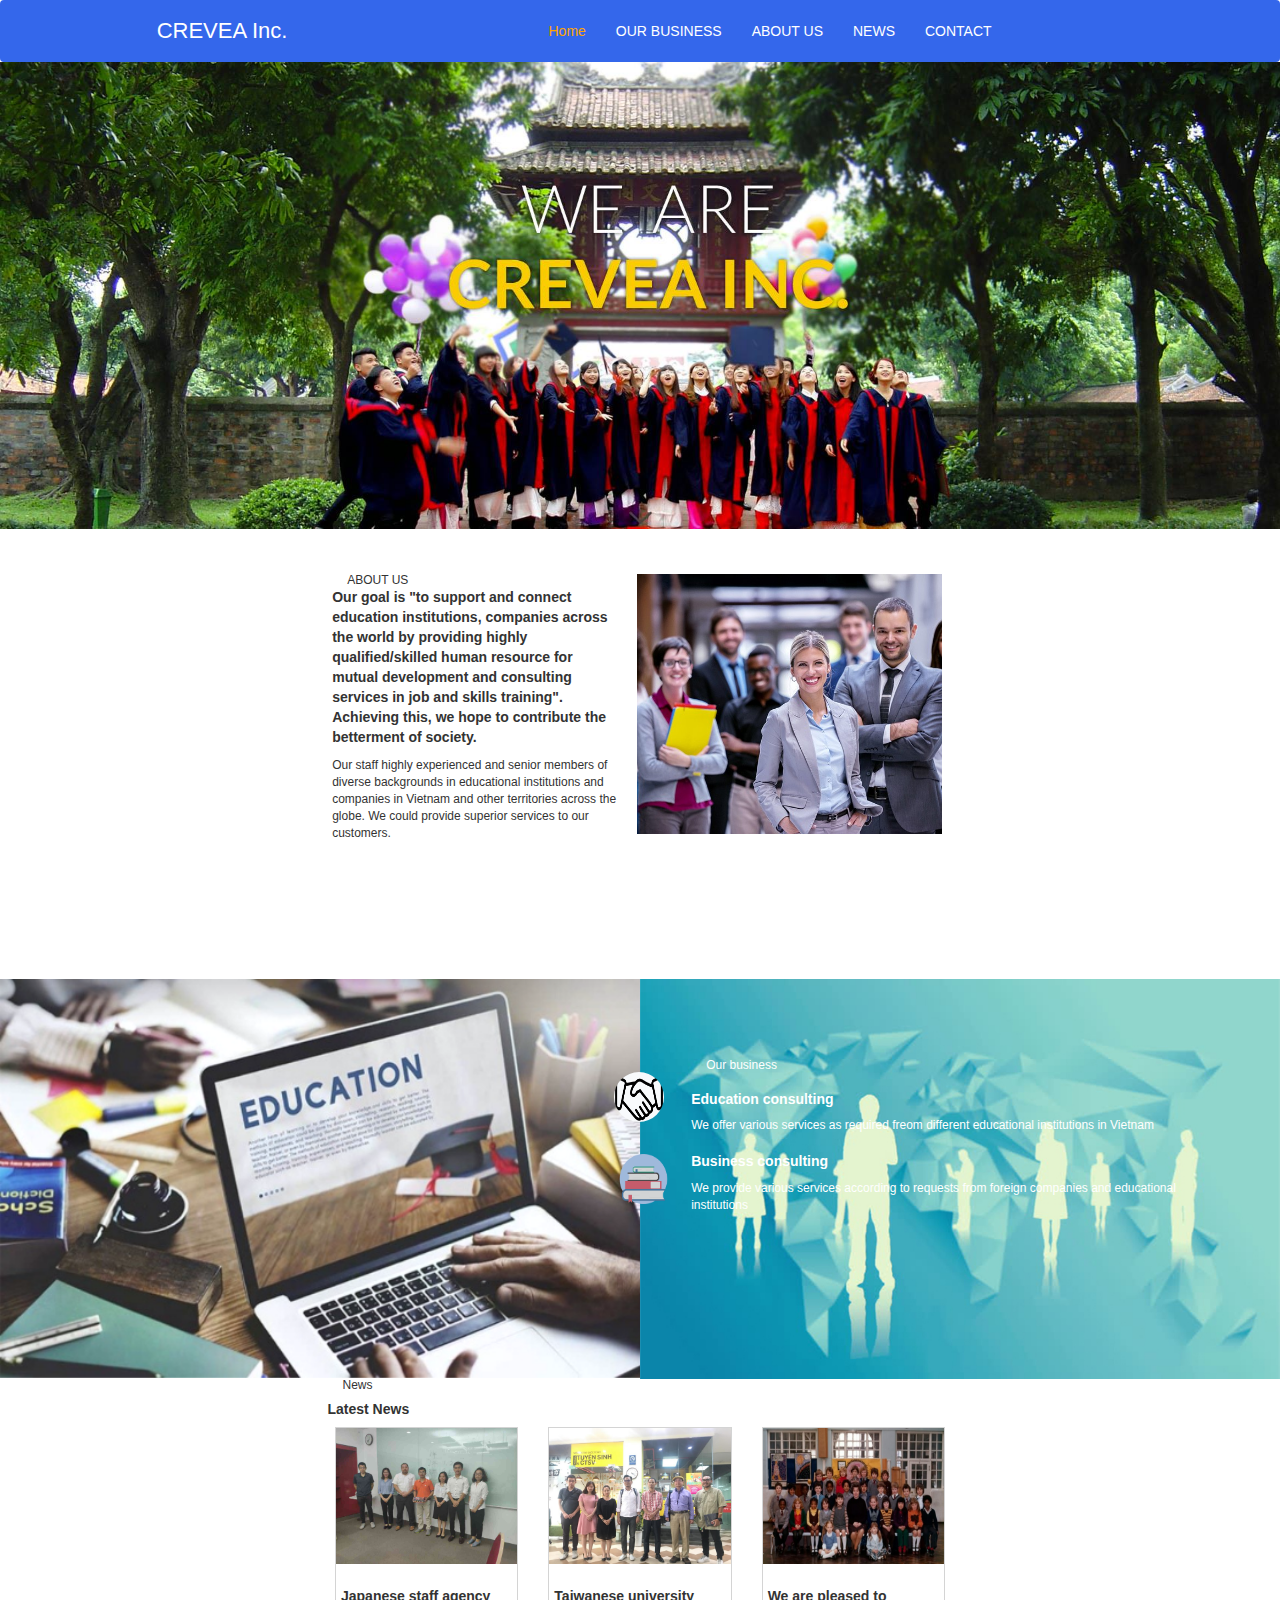
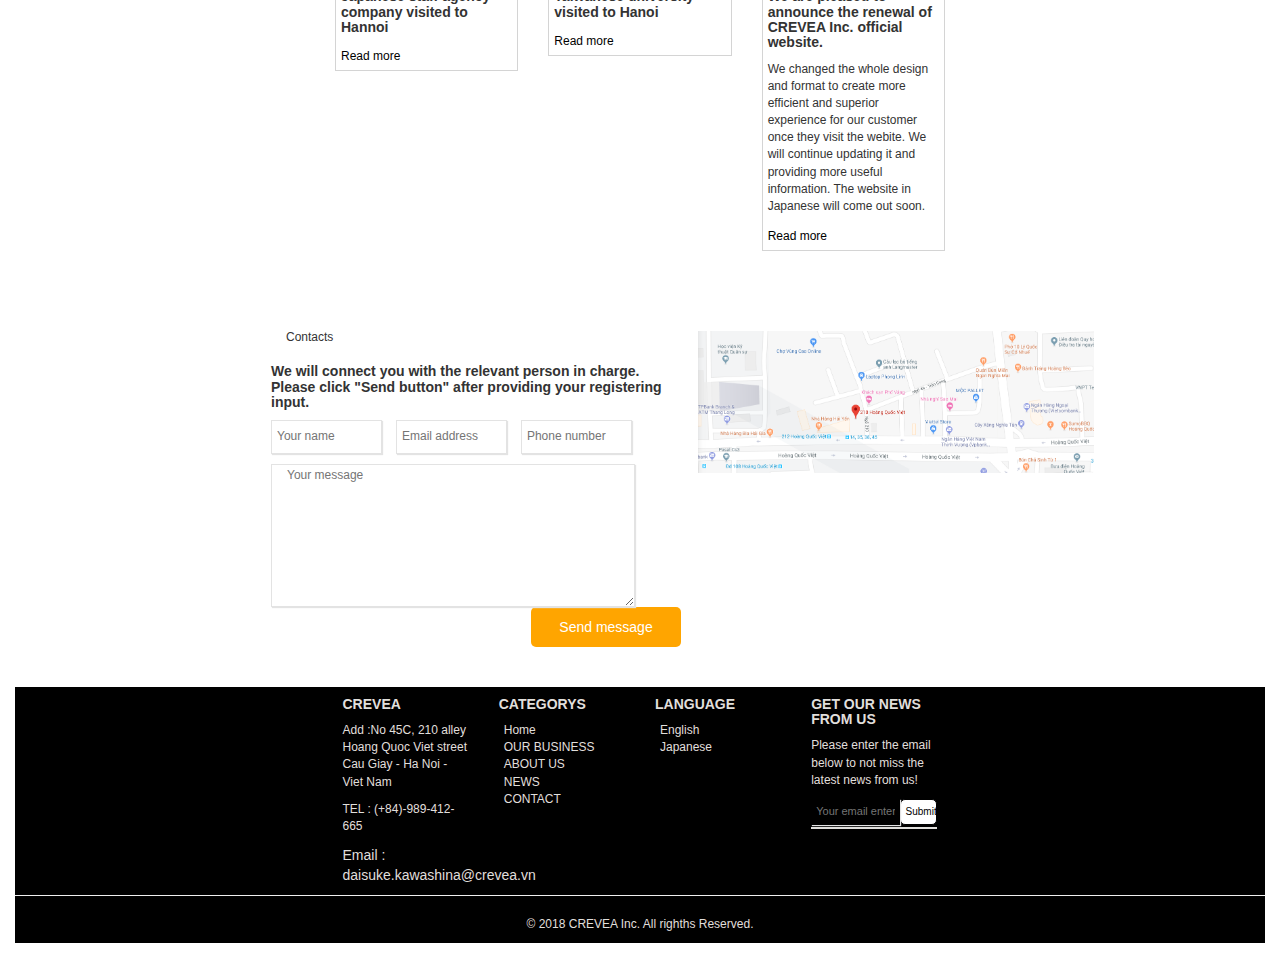
==== index.html @ 2e1a4abb "Asm 4" ====
<!DOCTYPE html>
<html lang="vi">
<head>
    <title>CREVEA Inc.</title>
    <meta charset="UTF-8">
    <meta name="description" content="Our goal is to support and connect education institutions, companies across the world by providing highly qualified/skilled human resource for mutual development and consulting services in job and skills training.">    
    <link rel="stylesheet" href="stylesheet/index.css">
    <link rel="stylesheet" href="https://pro.fontawesome.com/releases/v5.10.0/css/all.css" integrity="sha384-AYmEC3Yw5cVb3ZcuHtOA93w35dYTsvhLPVnYs9eStHfGJvOvKxVfELGroGkvsg+p" crossorigin="anonymous"/>
    <meta name="viewport" content="width=device-width, initial-scale=1.0">
    <link rel="stylesheet" href="https://maxcdn.bootstrapcdn.com/bootstrap/3.3.7/css/bootstrap.min.css">
    <script src="https://code.jquery.com/jquery-3.5.1.js"></script>
    <script src="https://maxcdn.bootstrapcdn.com/bootstrap/3.3.7/js/bootstrap.min.js"></script>
</head>
<body>

<!------------NavBar---------------->
    <nav class="navbar" style="margin:0px">
        <div class="navbar-header col-sm-4 col-md-5">
        <button type="button" class="navbar-toggle navbar-left" data-toggle="collapse" data-target="#myNavbar" id="navbar-menu">
            <i class="fal fa-bars fa-2x"></i>
        </button>
        <a class="navbar-brand" href="index.html" id="page-name">CREVEA Inc.</a>
        <a href="#" class="navbar-toggle" data-toggle="collapse"><i class="far fa-search"></i></a>
        </div>
        <div class="collapse navbar-collapse" id="myNavbar">
        <ul class="nav navbar-nav">
        <li><a href="index.html" class="active orange-text">Home</a></li>
        <li><a href="our-business.html">OUR BUSINESS</a></li>
        <li><a href="about-us.html">ABOUT US</a></li>
        <li><a href="news.html">NEWS</a></li>
        <li><a href="contact.html">CONTACT</a></li>
        <li id="search"><a href="#"><i class="far fa-search" style="color:white"></i></a></li>
        </ul>
        </div>
    </nav>
     <img src="pictures/Banner.jpg" width="100%" alt="Banner" class="img-responsive">
<div class="container-fluid">
  <!--------------ABOUT US------->
   
    <div class="about-us row">
        <article class="col-xs-12 col-sm-6 col-md-3" style="padding:0px;">
            <h2 class="title-content"><i class="fas fa-horizontal-rule fa-2x" style="color:deepskyblue;"></i>ABOUT US</h2> 
            <p class="stress">Our goal is "to support and connect education institutions, companies across the world by providing highly qualified/skilled human resource for mutual development and consulting services in job and skills training". Achieving this, we hope to contribute the betterment of society.</p>
            <p class="small-text">Our staff highly experienced and senior members of diverse backgrounds in educational institutions and companies in Vietnam and other territories across the globe. We could provide superior services to our customers.</p>
       </article>
       <div class="col-xs-12 col-sm-6 col-md-3" style="padding:0px;">
            <img src="pictures/About_Us.jpg" alt="About Us" class="img-responsive" width="100%">
       </div>
    </div>
   
<!-----------OUR BUSINESS------>
    <div class="our-business row">
        <div id="computer" class="col-md-6" style="padding:0px;"><img class="img-responsive" src="pictures/Computer.png" width="100%"  alt="computer"></div>
        <div id="communication" class="col-md-6" style="padding:0px;">
            <img src="pictures/Communication.jpg" class="img-responsive" alt="Communication" width="100%">
            <article id="our-business-content">
                <a href="#"><h2 class="title-content"><sub class="fas fa-horizontal-rule" style="color:white;"></sub>Our business</h2></a>
                        <img src="pictures/hand.png" width="10%" alt="Shake hands" id="shake-hand">
                        <a href="#"><h3 class="stress">Education consulting</h3></a>
                        <p class="small-text">We offer various services as required freom different educational institutions in Vietnam</p> 
                        <img src="pictures/Book_Icon.png" width="10%" alt="Book Icon" id="book-icon">
                        <a href="#"><h3 class="stress">Business consulting</h3></a>
                        <p class="small-text">We provide various services according to requests from foreign companies and educational institutions</p>
                    
            
        </article>
        </div>
    </div>
<!------------NEWS--------------->
     <div class="news">
        <h2 class="align-center title-content"><sub class="fas fa-horizontal-rule fa-2x" style="color:deepskyblue;"></sub>News</h2>
        <h4 class="align-center stress" >Latest News</h4>
        <div class="row">
        <div class="align-center col-xs-12 col-sm-4 col-md-2">
            <div class="news-item" >
            
                <img src="pictures/News_2.jpg" atl="News 2" class="img-responsive">
                <article>
                <h3 class="stress">Japanese staff agency company visited to Hannoi</h3>
                <a href="#" class="small-text">Read more <i class="far fa-long-arrow-alt-right"></i></a>
                </article>
            
            </div>
        </div>
        <div class=" col-xs-12 col-sm-4 col-md-2">
            <div class="news-item" >
            
                <img src="pictures/News_1.jpg" alt="News 2" class="img-responsive">
                <article>
                <h3 class="stress">Taiwanese university visited to Hanoi</h3>
                <a href="#" class="small-text">Read more <i class="far fa-long-arrow-alt-right"></i></a>
                </article> 
            </div>
       </div>
       <div class=" col-xs-12 col-sm-4 col-md-2">
            <div class="news-item" >
            
                <img src="pictures/News_3.jpg" alt="News 3" class="img-responsive">
                <article>
                   <h3 class="stress">We are pleased to announce the renewal of CREVEA Inc. official website.</h3> 
                   <p class="small-text">We changed the whole design and format to create more efficient and superior experience for our customer once they visit the webite. We will continue updating it and providing more useful information. The website in Japanese will come out soon.</p>
                   <a href="#" class="small-text">Read more <i class="far fa-long-arrow-alt-right"></i></a>
                </article>
           </div>
        </div>
        </div>
     </div>
     <!-------------CONTACT---->
     <div class="row contact">
         <div class="col-xs-12 col-sm-6 col-md-4 align-center">
             
          <h2 class="title-content"><sub class="fas fa-horizontal-rule fa-2x" style="color:deepskyblue;"></sub>Contacts</h2>
          <h3 class="stress">We will connect you with the relevant person in charge. Please click "Send button" after providing your registering input.</h3>
          <form>        <!-- INPUT -->
              
              <input type="text" name="name" placeholder="Your name" required>
              <input type="email" name="email" placeholder="Email address" required>
              <input type="text" name="phone" placeholder="Phone number" required>
              <textarea name="message" rows="8" class="col-xs-12 col-md-11" placeholder="Your message"></textarea>
              <button type="submit" name="submit">Send message</button>
              
          </form>        
          </div>
          <div class="col-xs-12 col-sm-6 col-md-4">
             <img src="pictures/Map.png" class="img-responsive" alt="Map">
          </div>
     
     </div>
<!---------------FOOTER----------->
     <footer class="footer">
         <article class="footer-article align-center">
         <div class="crevea-footer col-xs-12 col-sm-12 col-md-2">
            <h5 class="stress">CREVEA</h5>
            <p class="small-text">Add :No 45C, 210 alley Hoang Quoc Viet street Cau Giay - Ha Noi - Viet Nam</p>
            <p class="small-text">TEL : (+84)-989-412-665</p>
            <p class="small-tex">Email : daisuke.kawashina@crevea.vn</p>
         </div>
         <div class="categorys-footer col-xs-12 col-sm-12 col-md-2">
             <h5 class="stress">CATEGORYS</h5>
             <ul class="small-text">
                <li><i class="fas fa-chevron-right"></i><a href="#">Home</a></li> 
                <li><i class="fas fa-chevron-right"></i><a href="#">OUR BUSINESS</a></li>
                <li><i class="fas fa-chevron-right"></i><a href="#">ABOUT US</a></li>
                <li><i class="fas fa-chevron-right"></i><a href="#">NEWS</a></li>
                <li><i class="fas fa-chevron-right"></i><a href="#">CONTACT</a></li>
             </ul>
       </div>
       <div class="language-footer col-xs-12 col-sm-12 col-md-2">
          <h5 class="stress">LANGUAGE</h5>
          <ul class="small-text">
            <li><i class="fas fa-chevron-right"></i><a href="#">English</a></li>
            <li><i class="fas fa-chevron-right"></i><a href="#">Japanese</a></li>
          </ul>
       </div>
       <div class="input-email-footer col-xs-12 col-sm-12 col-md-2">
          <h5 class="stress">GET OUR NEWS FROM US</h5>
          <p class="small-text">Please enter the email below to not miss the latest news from us!</p>
          <form>
            <input type="email" name="email" placeholder="Your email enter"> 
            <button type="submit" name="submit-email">Submit</button>
          </form>
          <hr id="underline-input">
      </div>
      </article>
      <hr id="hr-footer">
      <p class="small-text" id="copy-rights" >© 2018 CREVEA Inc. All righths Reserved.</p>
         
     </footer>
<!--------->
</div>
</body>
</html>
---- stylesheet/index.css ----
.col-sm-3{
    padding:0;
}
.fa-horizontal-rule{
    margin-right:15px;
}
@media (min-width:992px){
    .title-content{
        font-weight: normal;
        margin:0;
        font-size: 12px;
    }
    .stress{
        font-weight: bold;
        font-size: 14px;
    }
    .small-text{
        font-size: 12px;

    }
}
@media (max-width:992px){
    .title-content{
        font-weight: normal;
        margin:0;
        font-size: 20px;
    }
    .stress{
        font-weight: bold;
        font-size: 24px;
    }
    .small-text{
        font-size: 16px;

    }
}
@media (max-width:768px){
    .title-content{
        font-weight: normal;
        margin:0;
        font-size: 15px;
    }
    .stress{
        font-weight: bold;
        font-size: 21px;
    }
    .small-text{
        font-size: 15px;

    }
}
/******NAV BAR**********/
#navbar-menu{
    float:left;
    margin:0;
}
.navbar-nav a .active{
    color:orange;
}
.fa-search{
    color: black;
}
.navbar-brand{
    display: block;
}
.navbar-brand:hover{
    color:blue;
    background-color:white;
}
.navbar{
    padding: 5px 0px;
}
@media (min-width:992px){
    .navbar{
        background-color:#3467eb;
    }
    .navbar-brand{
        margin-left:25%;
    }
    .navbar a{
        color: white;
    }
    .navbar .orange-text{
        color: orange;
    } 
    #page-name{
        font-size: 22px;
    }
}
@media screen and (max-width:992px) and (min-width:768px){
    .navbar{
        background-color:#3467eb;
    }
    .navbar-brand{
        margin-left:0px;
    }
    .navbar a{
        color: white;
    }
    .navbar .orange-text{
        color: orange;
    }
    #page-name{
        font-size:26px;
    }
}
@media screen and (max-width:768px){
    .navbar{
        background-color:white;
    }
    #page-name{
        font-size:25px;
        font-weight: bold;
        color:dodgerblue
    }
    #search{
        display: none;
    }
    .navbar-brand{
        margin-left:25%;
    }
}
/************ About us**********/
@media screen and (min-width:992px){
    .about-us article{
       margin-left:26%;
       margin-bottom:5%;
    }
    .about-us article p{
       padding-right:15px;
    }
}
.about-us{
    padding: 15px;
}
.about-us{
    width:100%;
    margin-top: 30px;
}

/*****OUR BUSINESS**/
.our-business{
    margin-top:50px;
}
 #our-business-content, #our-business-content a{
        color:white;
}
@media screen and (min-width:992px){

    .our-business{

        height: 350px;
    }

    .our-business img{
        height:400px;
    }
    #book-icon{
        width:70px;
        height:50px;
        margin-left: -16%;
        float:left;
}
    #shake-hand{
        width:50px;
        height:50px;
        margin-left: -15%;
        border-radius: 50%;
        float:left;
    }
    #our-business-content{
        position: absolute;
        width:80%;
        height: 200px;
        margin-top:-50%;
        margin-left:8%;
    }
   
}
  
   

@media screen and (max-width:992px){
    .our-business #communication img{
        height:350px;
        padding: 0px 15px;
    }
    .our-business #computer img{
        padding: 0px 15px;
    }
    .our-business #communication #book-icon{
        width:80px;
        height:50px;
        margin-left: -12%;
        float:left;
    }
    .our-business #communication #shake-hand{
        width:70px;
        height:50px;
        margin-left: -11%;
        border-radius: 50%;
        float:left;
    }
    #our-business-content{
        position: absolute;
        width:80%;
        height: 200px;
        margin-top:-35%;
        margin-left:10%;
    }

}
@media screen and (max-width:768px){
    .our-business #communication img{
        height:700px;
    }

    .our-business #communication #book-icon{
        width:70px;
        height:50px;
        margin-left: -12%;
        float:left;
    }
    .our-business #communication #shake-hand{
        width:70px;
        height:50px;
        margin-left: -11%;
        border-radius: 50%;
        float:left;
    }
    #our-business-content{
        text-align: center;
        position: absolute;
        width:80%;
        height: 200px;
        margin-top:-90%;
        margin-left:10%;
    }
    .our-business .title-content{
    font-weight: normal;
    margin:0;
    font-size: 20px;
    }
    
}

/**********NEWS***********/
.news{
    margin-top:40px;
}
.news-item{
    border:1px solid #d4d4d4;
}
.news .row div{
    margin-bottom:15px;
}
.news-item article{
    padding:5px;
}
.news-item:hover{
    box-shadow: 4px 4px 4px #e0e0e0;
}
.news-item a{
    color:black;
}
@media screen and (min-width:992px){
    .align-center{
        margin-left:25%;
    }
}
@media screen and (max-width:992px){
   
}
/***********CONTACT*********/
.contact{
    margin-top:50px;
}
@media (min-width:992px){
    form input{
        padding: 7px 5px;
        width: 28%;
        margin-right: 10px;
        border: 1px solid #e3e3e3;
        box-shadow: 1px 1px 1px #e3e3e3;
        font-size: 12px;
    }
    form textarea{
        margin-top: 10px;
        border: 1px solid #e3e3e3;
        box-shadow: 1px 1px 1px #e3e3e3;
        font-size: 12px;
       
    }
    form button{
        width: 150px;
        padding: 10px 20px;
        background-color: orange;
        border: none;
        color: white;
        margin-left: 260px;
        border-radius: 5px;
    }
    .contact .align-center{
        margin-left:20%;
    }
}
@media (max-width:992px){
    form input{
        padding: 7px 5px;
        width: 100%;
        margin-bottom:15px;
        border: 1px solid #e3e3e3;
        box-shadow: 1px 1px 1px #e3e3e3;
        font-size: 12px;
    }
    form textarea{
        border: 1px solid #e3e3e3;
        box-shadow: 1px 1px 1px #e3e3e3;
        font-size: 12px;
       
    }
    form button{
        width: 150px;
        padding: 10px 20px;
        background-color: orange;
        border: none;
        color: white;
        margin-left: 30%;
        border-radius: 5px;
    }
}
/****FOOTER***/
.footer{
    margin-top:40px;
    background-color: black;
    width:100%;
}
.categorys-footer, .language-footer,.input-email-footer,.crevea-footer{
    color: #e0dfdc;
    float:left;
}
.footer-article ul{
    padding-left: 0px;
    list-style-type:none;
}

.footer-article input{
    color: white;
    background-color: black;
    font-size:11px;
    width:70%;
    padding: 5px;
    border:black;
    margin:0px;
}
.input-email-footer button{
    margin:0px;
    font-size: 10px;
    padding: 5px;
    color:black;
    float:right;
    width:30%;
    background-color: white;
    border:1px solid black;
    box-sizing: border-box;
}
.footer-article button:hover{
    background-color: blue;
    color: white;
}
.footer-article a{
    color: #e0dfdc;
}
.footer-article a:hover{
    color:#e0dfdc;
    
}
#underline-input{
    margin-top:2px;
    border: 1px solid #e0dfdc;
}
#hr-footer{
    color: #e0dfdc;
    clear:left;
    width: 100%;
    
}
#copy-rights{
    text-align: center;
    padding-bottom: 10px;
    color:#e0dfdc;
}
.fa-chevron-right{
    margin-right:5px;
}
@media (min-width:992px){
    footer .align-text{
        margin-left:20%;
    }
}
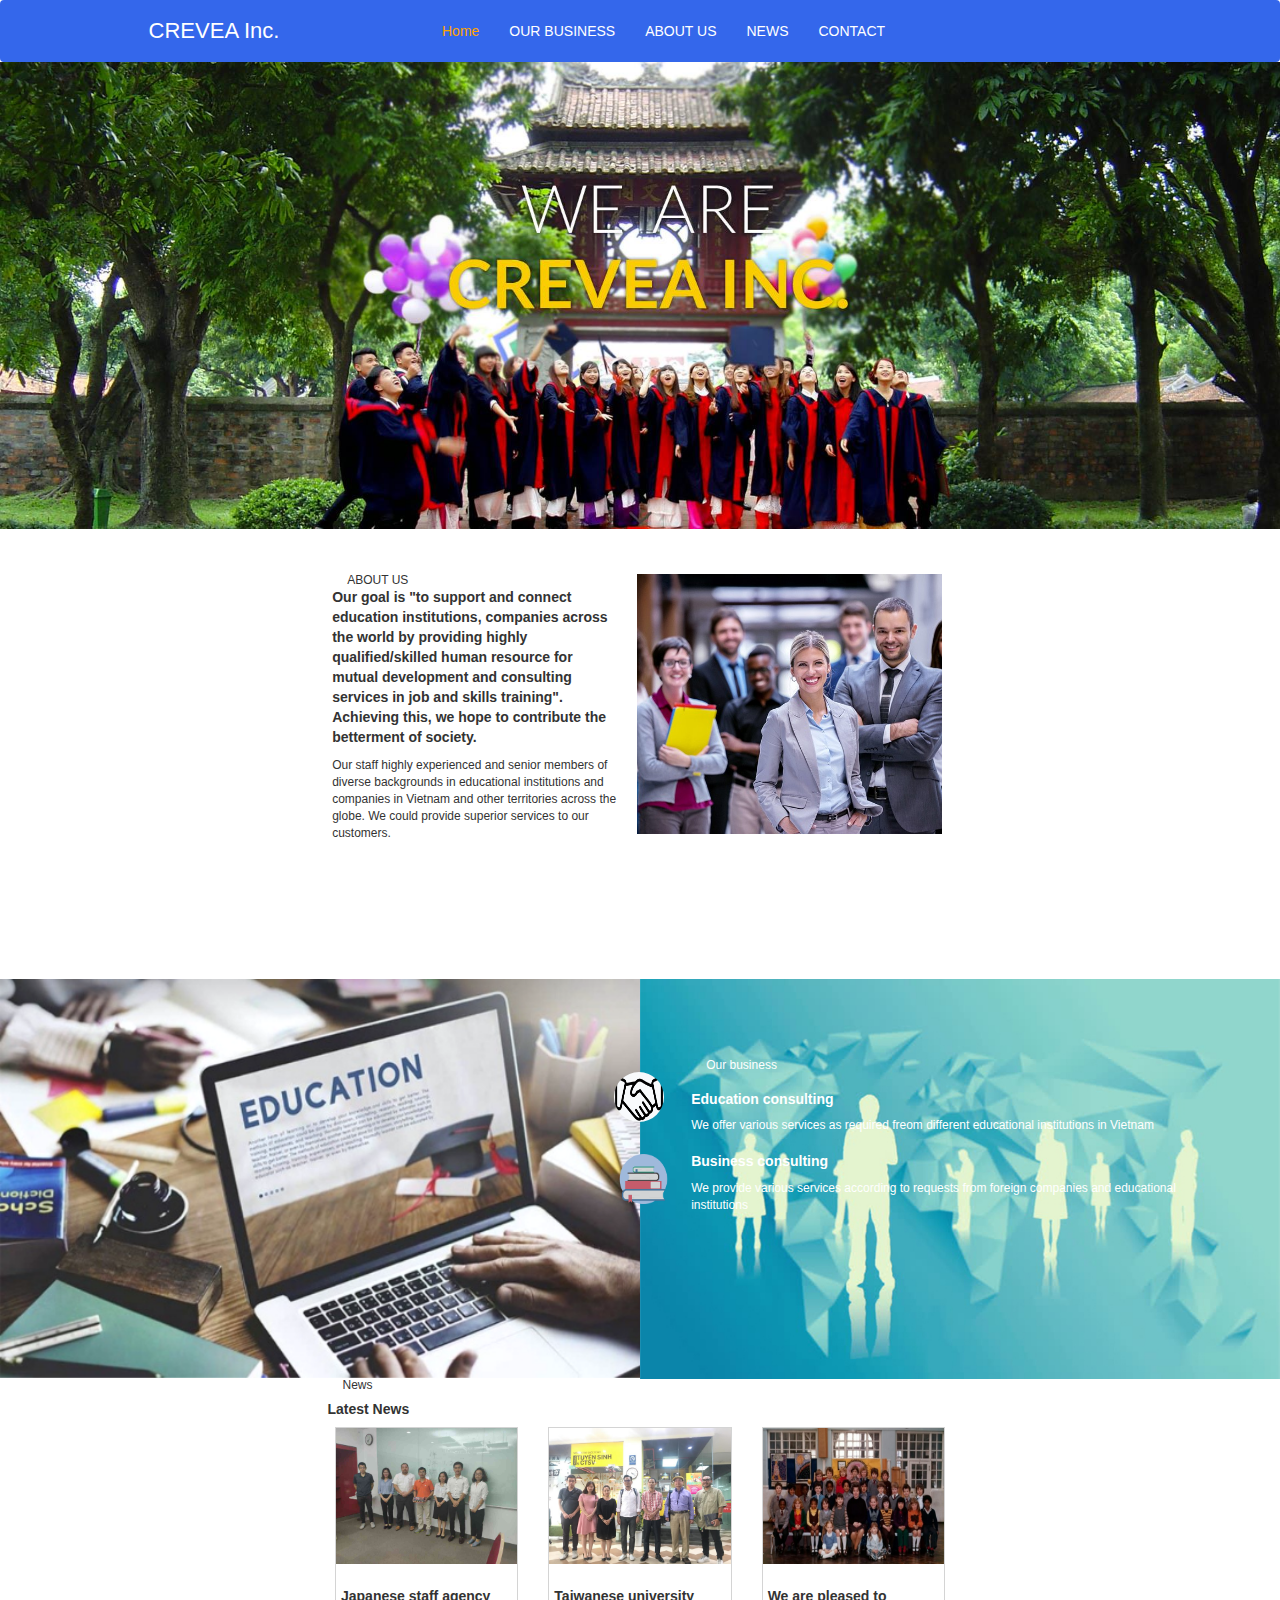
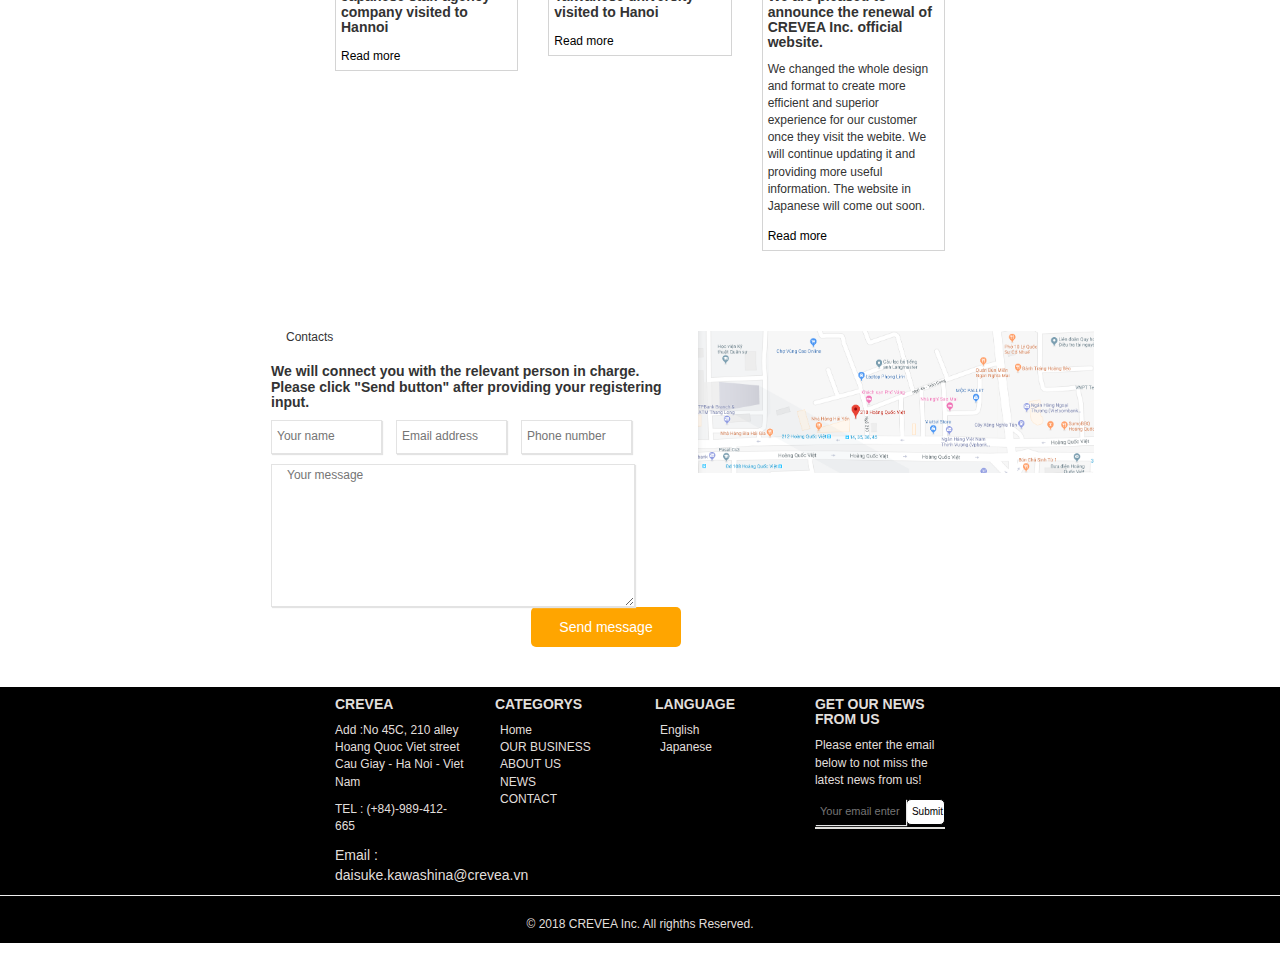
==== commit 23d3dd06: "asm4" ====
--- a/index.html
+++ b/index.html
@@ -3,7 +3,10 @@
 <head>
     <title>CREVEA Inc.</title>
     <meta charset="UTF-8">
-    <meta name="description" content="Our goal is to support and connect education institutions, companies across the world by providing highly qualified/skilled human resource for mutual development and consulting services in job and skills training.">    
+    
+    <meta name="description" content="Our goal is to support and connect education institutions, companies across the world by providing highly qualified/skilled human resource for mutual development and consulting services in job and skills training.">
+    <meta name="keywords" content="CREVEA Inc Education consulting Business consulting Jama Karle">
+    <meta name="google-site-verification" content="sOVSc_vDaaH_d95tCNBN9Wa1ZfekSbZAvOYDH1Uee38">           
     <link rel="stylesheet" href="stylesheet/index.css">
     <link rel="stylesheet" href="https://pro.fontawesome.com/releases/v5.10.0/css/all.css" integrity="sha384-AYmEC3Yw5cVb3ZcuHtOA93w35dYTsvhLPVnYs9eStHfGJvOvKxVfELGroGkvsg+p" crossorigin="anonymous"/>
     <meta name="viewport" content="width=device-width, initial-scale=1.0">
@@ -15,16 +18,16 @@
 
 <!------------NavBar---------------->
     <nav class="navbar" style="margin:0px">
-        <div class="navbar-header col-sm-4 col-md-5">
+        <div class="navbar-header col-xs-12 col-sm-3 col-md-4" style="padding:0px">
         <button type="button" class="navbar-toggle navbar-left" data-toggle="collapse" data-target="#myNavbar" id="navbar-menu">
             <i class="fal fa-bars fa-2x"></i>
         </button>
-        <a class="navbar-brand" href="index.html" id="page-name">CREVEA Inc.</a>
-        <a href="#" class="navbar-toggle" data-toggle="collapse"><i class="far fa-search"></i></a>
+        <a class="navbar-brand col-xs-8 col-sm-12 text-center" href="index.html" id="page-name">CREVEA Inc.</a>
+        <a href="#" class="navbar-toggle" data-toggle="collapse" id="search-icon"><i class="far fa-search"></i></a>
         </div>
         <div class="collapse navbar-collapse" id="myNavbar">
         <ul class="nav navbar-nav">
-        <li><a href="index.html" class="active orange-text">Home</a></li>
+        <li><a href="index.html" class="active">Home</a></li>
         <li><a href="our-business.html">OUR BUSINESS</a></li>
         <li><a href="about-us.html">ABOUT US</a></li>
         <li><a href="news.html">NEWS</a></li>
@@ -33,7 +36,7 @@
         </ul>
         </div>
     </nav>
-     <img src="pictures/Banner.jpg" width="100%" alt="Banner" class="img-responsive">
+     <img src="/pictures/Banner.jpg" width="100%" alt="Banner" class="img-responsive">
 <div class="container-fluid">
   <!--------------ABOUT US------->
    
@@ -126,6 +129,7 @@
           </div>
      
      </div>
+     </div>
 <!---------------FOOTER----------->
      <footer class="footer">
          <article class="footer-article align-center">
@@ -167,6 +171,6 @@
          
      </footer>
 <!--------->
-</div>
+
 </body>
 </html>--- a/stylesheet/index.css
+++ b/stylesheet/index.css
@@ -1,6 +1,4 @@
-.col-sm-3{
-    padding:0;
-}
+
 .fa-horizontal-rule{
     margin-right:15px;
 }
@@ -50,22 +48,15 @@
     }
 }
 /******NAV BAR**********/
-#navbar-menu{
+#navbar-menu, #search-icon{
     float:left;
     margin:0;
 }
-.navbar-nav a .active{
-    color:orange;
-}
 .fa-search{
     color: black;
 }
-.navbar-brand{
-    display: block;
-}
 .navbar-brand:hover{
-    color:blue;
-    background-color:white;
+    color:white;
 }
 .navbar{
     padding: 5px 0px;
@@ -74,13 +65,10 @@
     .navbar{
         background-color:#3467eb;
     }
-    .navbar-brand{
-        margin-left:25%;
-    }
     .navbar a{
         color: white;
     }
-    .navbar .orange-text{
+    .navbar .active{
         color: orange;
     } 
     #page-name{
@@ -91,20 +79,17 @@
     .navbar{
         background-color:#3467eb;
     }
-    .navbar-brand{
-        margin-left:0px;
-    }
     .navbar a{
         color: white;
     }
-    .navbar .orange-text{
+    .navbar .active{
         color: orange;
     }
     #page-name{
         font-size:26px;
     }
 }
-@media screen and (max-width:768px){
+@media screen and (max-width:767px){
     .navbar{
         background-color:white;
     }
@@ -115,9 +100,6 @@
     }
     #search{
         display: none;
-    }
-    .navbar-brand{
-        margin-left:25%;
     }
 }
 /************ About us**********/
@@ -212,7 +194,8 @@
 }
 @media screen and (max-width:768px){
     .our-business #communication img{
-        height:700px;
+        height:900px;
+        position: relative;
     }
 
     .our-business #communication #book-icon{
@@ -233,7 +216,7 @@
         position: absolute;
         width:80%;
         height: 200px;
-        margin-top:-90%;
+        margin-top:-114%;
         margin-left:10%;
     }
     .our-business .title-content{
@@ -267,9 +250,6 @@
     .align-center{
         margin-left:25%;
     }
-}
-@media screen and (max-width:992px){
-   
 }
 /***********CONTACT*********/
 .contact{
